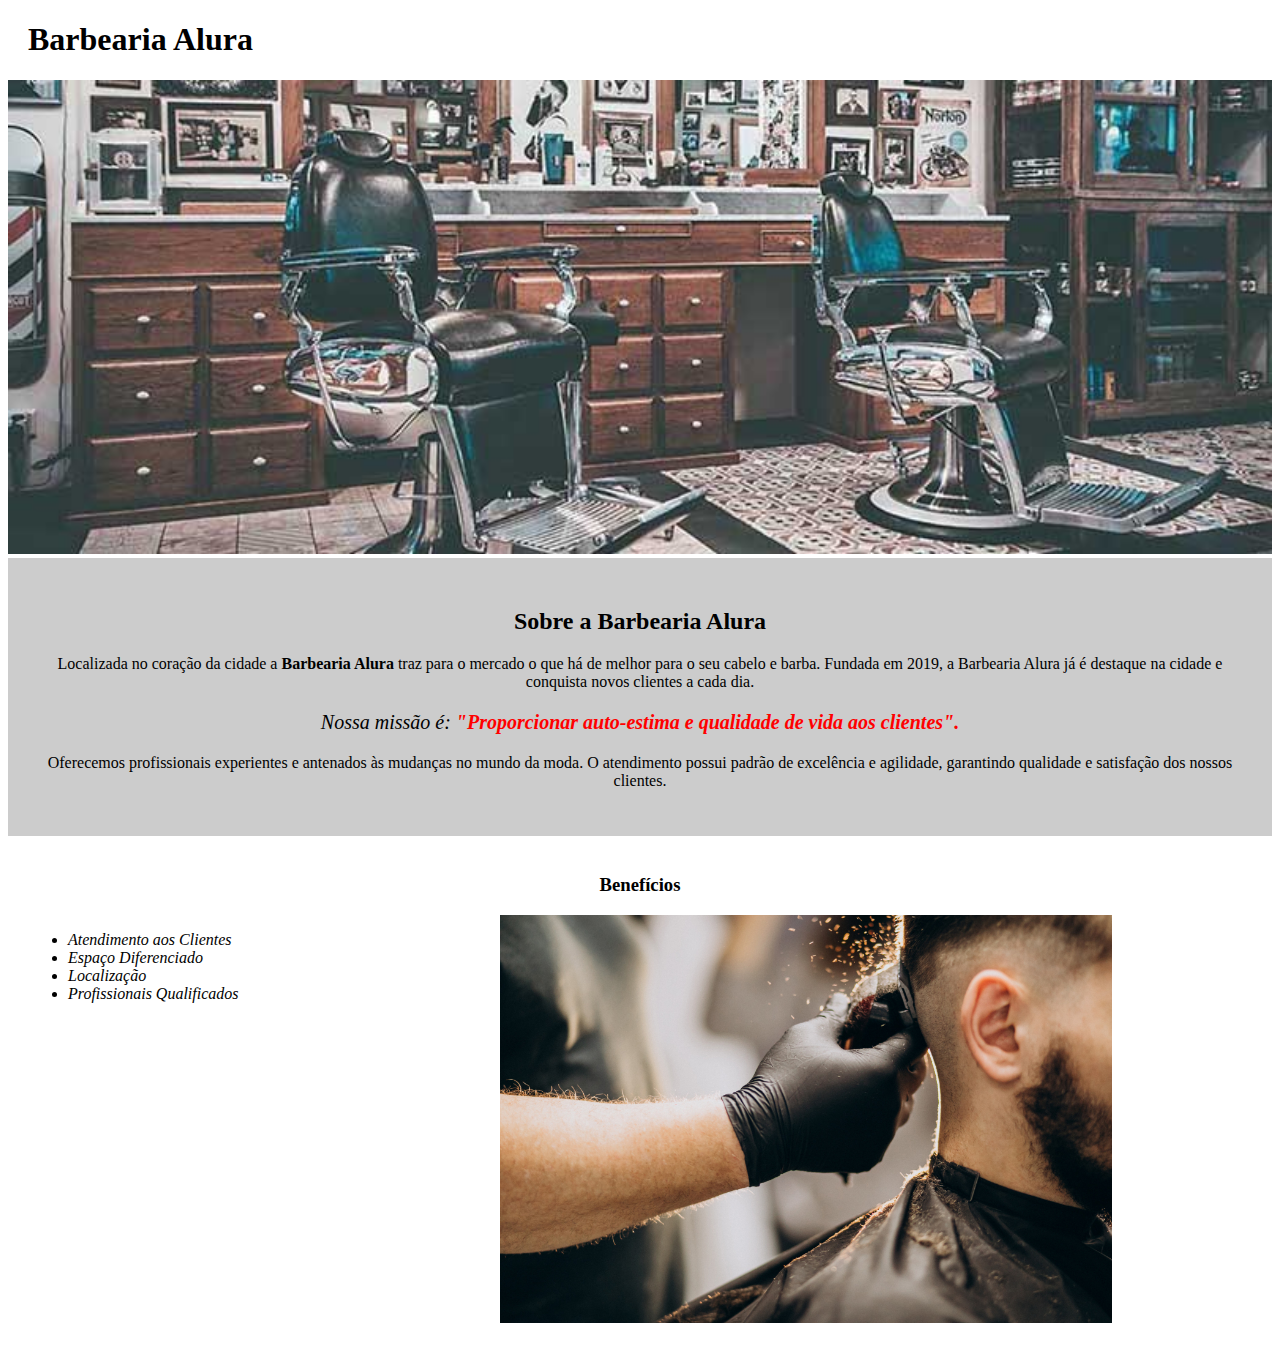
==== index.html @ 108c7690 "primeiro commmit com a página home, contato e produtos iniciadas" ====
<!DOCTYPE html>
<html lang="pt-br">

    <head>
        <meta charset="UTF-8">
        <link rel="stylesheet" href="style-home.css">
        
        <title>Primeiro Curso Alura</title>
    </head>
    <body>
        <header>
            <h1 class="titulo-principal">Barbearia Alura</h1>
        </header>
        <img id="banner" src="banner.jpg">

        <div class="principal">
            <h2 class="titulo-centralizado">Sobre a Barbearia Alura</h2>
        
            <p >Localizada no coração da cidade a <strong>Barbearia Alura</strong> traz para o mercado o que há de melhor para o seu cabelo e barba. Fundada em 2019, a Barbearia Alura já é destaque na cidade e conquista novos clientes a cada dia.</p>
        
            <p id="missao"><em> Nossa missão é: <strong>"Proporcionar auto-estima e qualidade de vida aos clientes".</strong></em></p>
        
            <p>Oferecemos profissionais experientes e antenados às mudanças no mundo da moda. O atendimento possui padrão de excelência e agilidade, garantindo qualidade e satisfação dos nossos clientes.</p>
        </div>

        <div class="beneficios">
            <h3 class="titulo-centralizado">Benefícios</h3>
            <ul>
                <li class="itens">Atendimento aos Clientes</li>
                <li class="itens">Espaço Diferenciado</li>
                <li class="itens">Localização</li>
                <li class="itens">Profissionais Qualificados</li>
            </ul>

            <img src="client-doing-hair-cut-barber-shop-salon (1).jpg" class="imagem-beneficios">

        </div>

    </body>

</html>
---- style-home.css ----
#banner{
    width: 100%;
}

.principal{
    background: #CCCCCC;
    padding: 30px;
}
.titulo-principal{
    padding-left: 20px;
}
.titulo-centralizado{
    text-align: center;
}

p{
    text-align: center;
}

#missao{
    font-size: 20px;
}

em strong{
    color: red;
}

.itens{
    font-style: italic;
}

.beneficios{
    background:#FFFFFF;
    padding: 20px;
}

ul{
    display: inline-block;
    vertical-align: top;
    width: 20%;
    margin-right: 15%;
}

.imagem-beneficios{
    width: 50%;
}
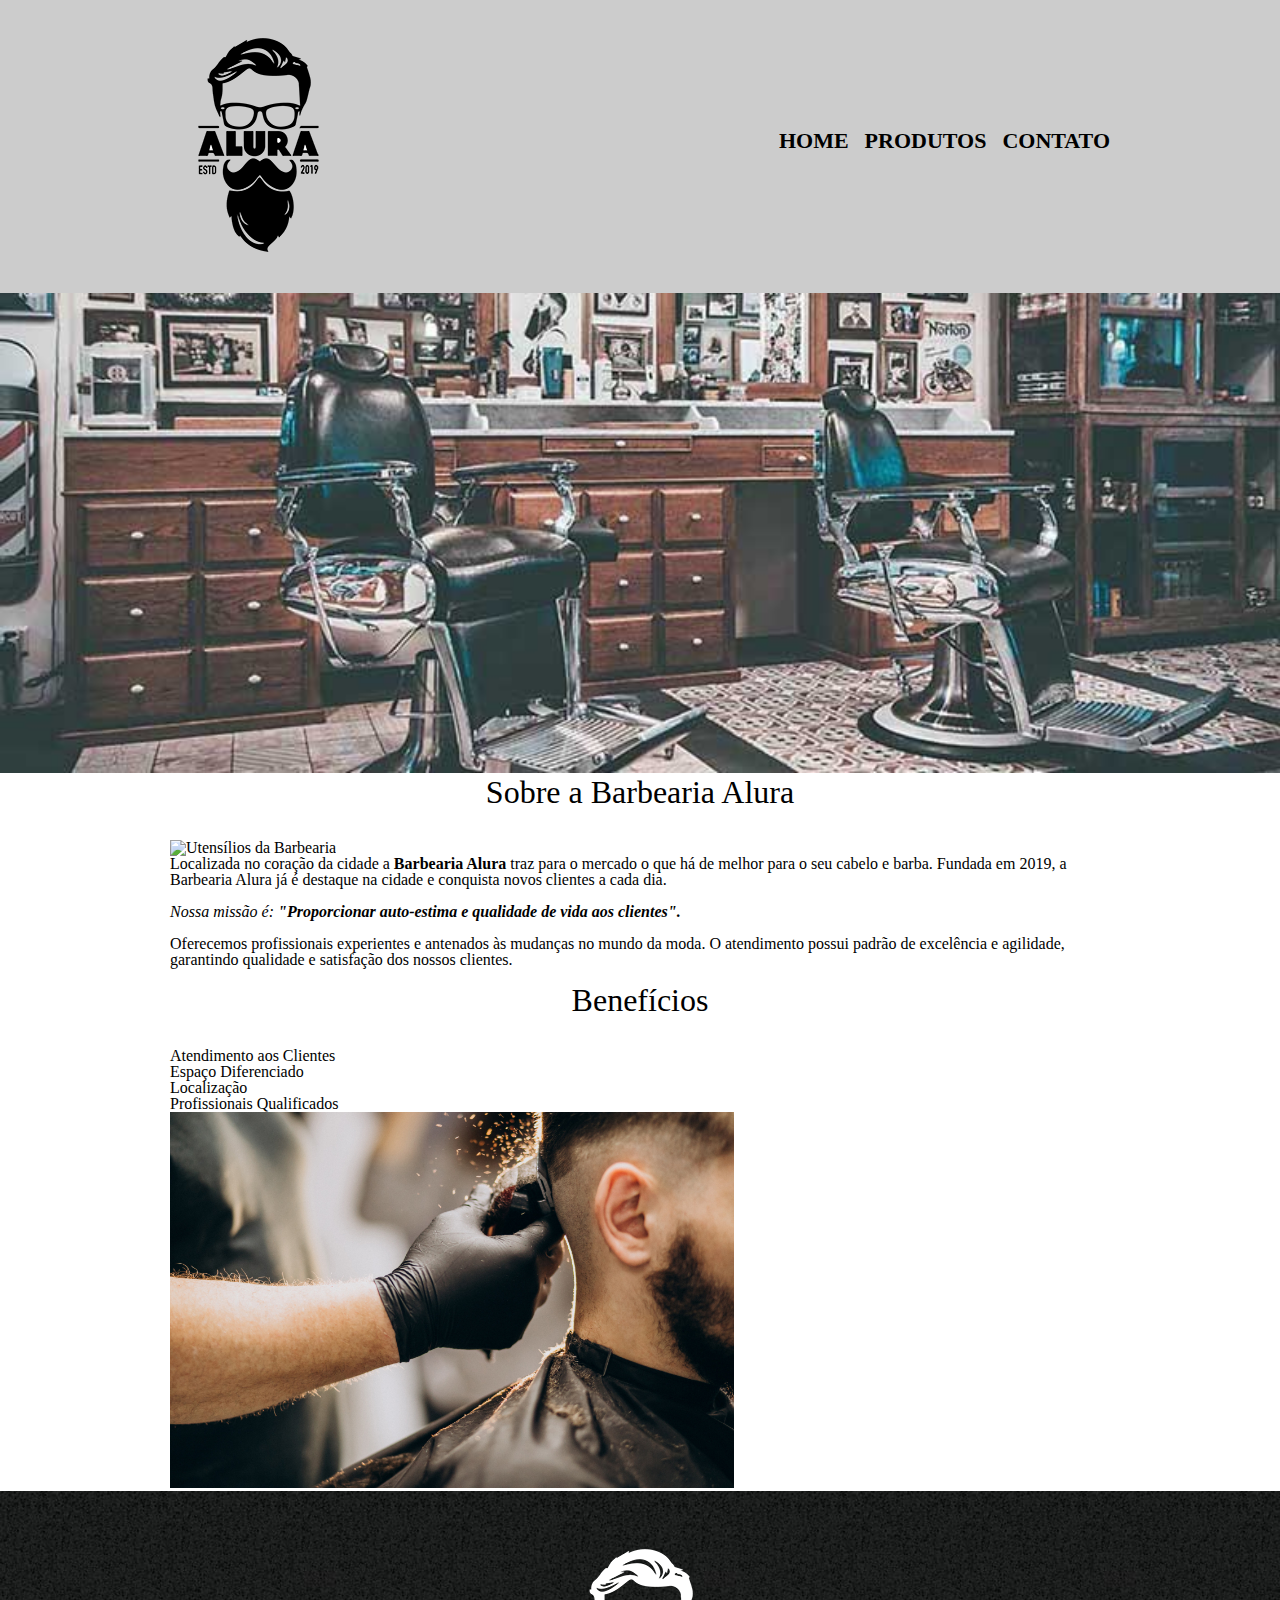
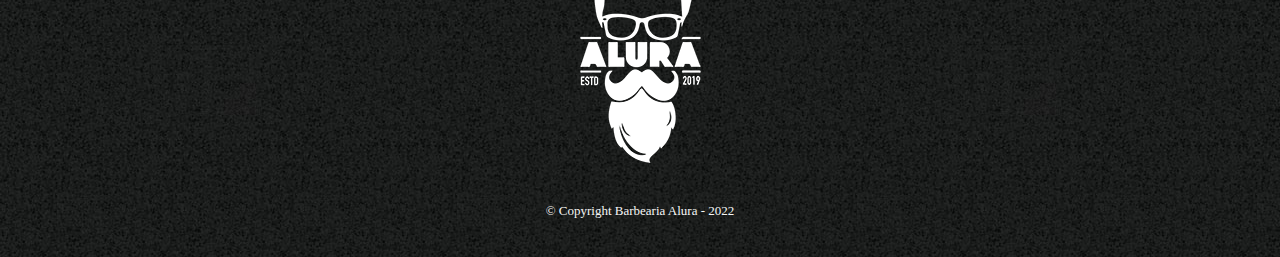
==== commit 63e52d1d: "padronização do header e footer da página home; e melhora da semântica do código" ====
--- a/index.html
+++ b/index.html
@@ -3,39 +3,56 @@
 
     <head>
         <meta charset="UTF-8">
-        <link rel="stylesheet" href="style-home.css">
-        
+        <link rel="stylesheet" href="reset.css">
+        <link rel="stylesheet" href="style.css"> 
         <title>Primeiro Curso Alura</title>
     </head>
     <body>
         <header>
-            <h1 class="titulo-principal">Barbearia Alura</h1>
+            <div class="caixa">
+                <h1><img src="logo.png"></h1>
+                <nav>
+                    <ul>
+                        <li><a href="index.html" target="blank">Home</a></li>
+                        <li><a href="produtos.html" target="blank">Produtos</a></li>
+                        <li><a href="contato.html" target="blank">Contato</a></li>
+                    </ul>
+                </nav>
+        </div>
         </header>
-        <img id="banner" src="banner.jpg">
 
-        <div class="principal">
-            <h2 class="titulo-centralizado">Sobre a Barbearia Alura</h2>
-        
-            <p >Localizada no coração da cidade a <strong>Barbearia Alura</strong> traz para o mercado o que há de melhor para o seu cabelo e barba. Fundada em 2019, a Barbearia Alura já é destaque na cidade e conquista novos clientes a cada dia.</p>
-        
-            <p id="missao"><em> Nossa missão é: <strong>"Proporcionar auto-estima e qualidade de vida aos clientes".</strong></em></p>
-        
-            <p>Oferecemos profissionais experientes e antenados às mudanças no mundo da moda. O atendimento possui padrão de excelência e agilidade, garantindo qualidade e satisfação dos nossos clientes.</p>
-        </div>
+        <img class="banner" src="banner.jpg">
 
-        <div class="beneficios">
-            <h3 class="titulo-centralizado">Benefícios</h3>
-            <ul>
-                <li class="itens">Atendimento aos Clientes</li>
-                <li class="itens">Espaço Diferenciado</li>
-                <li class="itens">Localização</li>
-                <li class="itens">Profissionais Qualificados</li>
-            </ul>
+        <main>
+            <section class="principal">
+                <h2 class="titulo-principal">Sobre a Barbearia Alura</h2>
+                
+                <img class="utensilios" src="utensilios.jpg" alt="Utensílios da Barbearia">
+                <p >Localizada no coração da cidade a <strong>Barbearia Alura</strong> traz para o mercado o que há de melhor para o seu cabelo e barba. Fundada em 2019, a Barbearia Alura já é destaque na cidade e conquista novos clientes a cada dia.</p>
+            
+                <p id="missao"><em> Nossa missão é: <strong>"Proporcionar auto-estima e qualidade de vida aos clientes".</strong></em></p>
+            
+                <p>Oferecemos profissionais experientes e antenados às mudanças no mundo da moda. O atendimento possui padrão de excelência e agilidade, garantindo qualidade e satisfação dos nossos clientes.</p>
+            </section>
 
-            <img src="client-doing-hair-cut-barber-shop-salon (1).jpg" class="imagem-beneficios">
+            <section class="beneficios">
+                <h3 class="titulo-principal">Benefícios</h3>
+                <ul>
+                    <li class="itens">Atendimento aos Clientes</li>
+                    <li class="itens">Espaço Diferenciado</li>
+                    <li class="itens">Localização</li>
+                    <li class="itens">Profissionais Qualificados</li>
+                </ul>
 
-        </div>
+                <img src="client-doing-hair-cut-barber-shop-salon (1).jpg" class="imagem-beneficios">
 
+            </section>
+        </main>
+
+        <footer>
+            <img src="logo-branco.png">
+            <p class="copyright">&copy; Copyright Barbearia Alura - 2022</p>
+        </footer>
     </body>
 
 </html>
--- a/style.css
+++ b/style.css
@@ -0,0 +1,181 @@
+header{
+    background: #CCCCCC;
+    padding: 20px;
+}
+
+.caixa{
+    position: relative;
+    width: 940px;
+    margin: 0 auto;
+}
+nav{
+    position: absolute;
+    top: 110px;
+    right: 0px;
+}
+nav li{
+    display: inline;
+    margin: 0 0 0 12px;
+}
+
+nav a{
+    text-transform: uppercase;
+    color: black;
+    font-weight: bold;
+    font-size: 22px;
+    text-decoration: none;
+}
+
+nav a:hover{
+    color: goldenrod;
+    font-weight: bold;
+}
+
+.produtos{
+    width: 940px;
+    margin: 0 auto;
+    padding:50px 0;
+}
+.produtos li{
+    display: inline-block;
+    text-align: center;
+    vertical-align: top;
+    width: 30%;
+    margin: 0 1.5%;
+    padding: 30px 20px;
+    box-sizing: border-box;
+    border: 3px solid #000;
+    border-radius: 15px;
+}
+
+.produtos li:hover{
+    border-color: goldenrod;
+}
+
+.produtos li:hover h2{
+    font-size: 35px;
+    font-weight: bold;
+}
+
+.produtos li:active{
+    border-color: greenyellow;
+}
+
+.produtos h2{
+    font-size: 30px;
+    font-weight: bold;
+}
+
+.produto-descricao{
+    font-size: 18px;
+}
+.produto-preco{
+    font-size: 22px;
+    font-weight: bold;
+    margin-top: 10px;
+}
+
+footer{
+    text-align: center;
+    background: url(bg.jpg);
+    padding: 40px 0;
+}
+
+.copyright{
+    color: whitesmoke;
+    font-size: 13px;
+    margin-top: 20px;
+    
+}
+
+main{
+    width: 940px;
+    margin: 0 auto;
+}
+
+form{
+    margin: 40px 0;
+}
+
+form label, form legend{
+    display: block;
+    font-size: 20px;
+    margin: 0 0 10px;
+}
+
+.input-padrao{
+    display: block;
+    margin: 0 0 20px;
+    padding: 10px 25px;
+    width: 50%;
+}
+
+.checkbox{
+    margin: 20px 0;
+}
+
+.enviar{
+    width: 40%;
+    padding: 15px 0;
+    background: orange;
+    color: white;
+    border-style: none;
+    border-radius: 5px;
+    font-weight: bold;
+    font-size: 18px;
+    transition: 0.8s all ease;
+    cursor: pointer;
+}
+
+.enviar:hover{
+    background: orangered;
+    transform: scale(1.1);
+}
+
+table{
+    margin: 20px 0 40px;
+}
+
+thead{
+    background: #555555;
+    color: white;
+    font-weight: bold;
+}
+
+th, td{
+    border: 1px solid black;
+    padding: 8px 15px;
+}
+
+
+/* CSS da página Home */
+
+.banner{
+    width: 100%;
+}
+
+.titulo-principal{
+    text-align: center;
+    font-size: 2em;
+    margin: 0 0 1em;
+}
+
+.principal p{
+    margin: 0 0 1em;
+}
+
+.principal strong{
+    font-weight: bold;
+}
+
+.principal em{
+    font-style: italic;
+}
+
+.imagem-beneficios{
+    width: 60%;
+}
+
+.utensilios{
+    
+}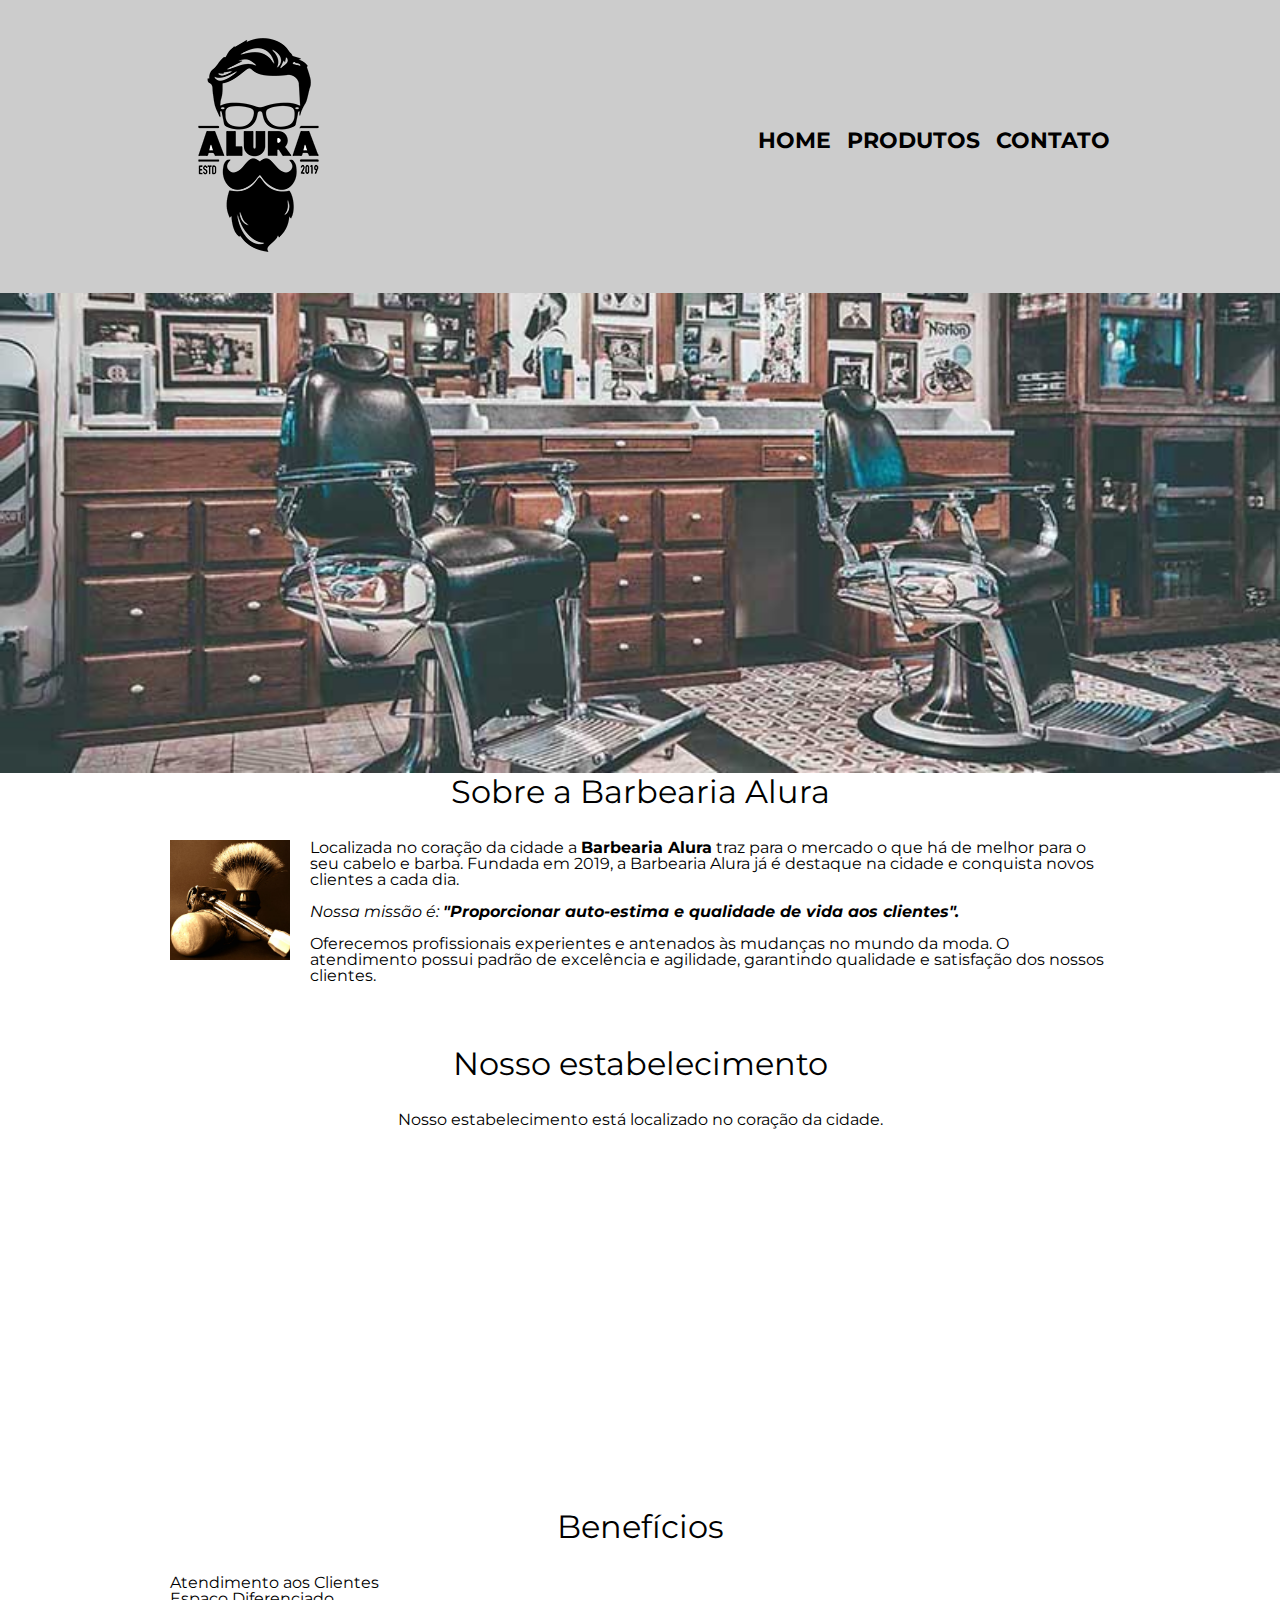
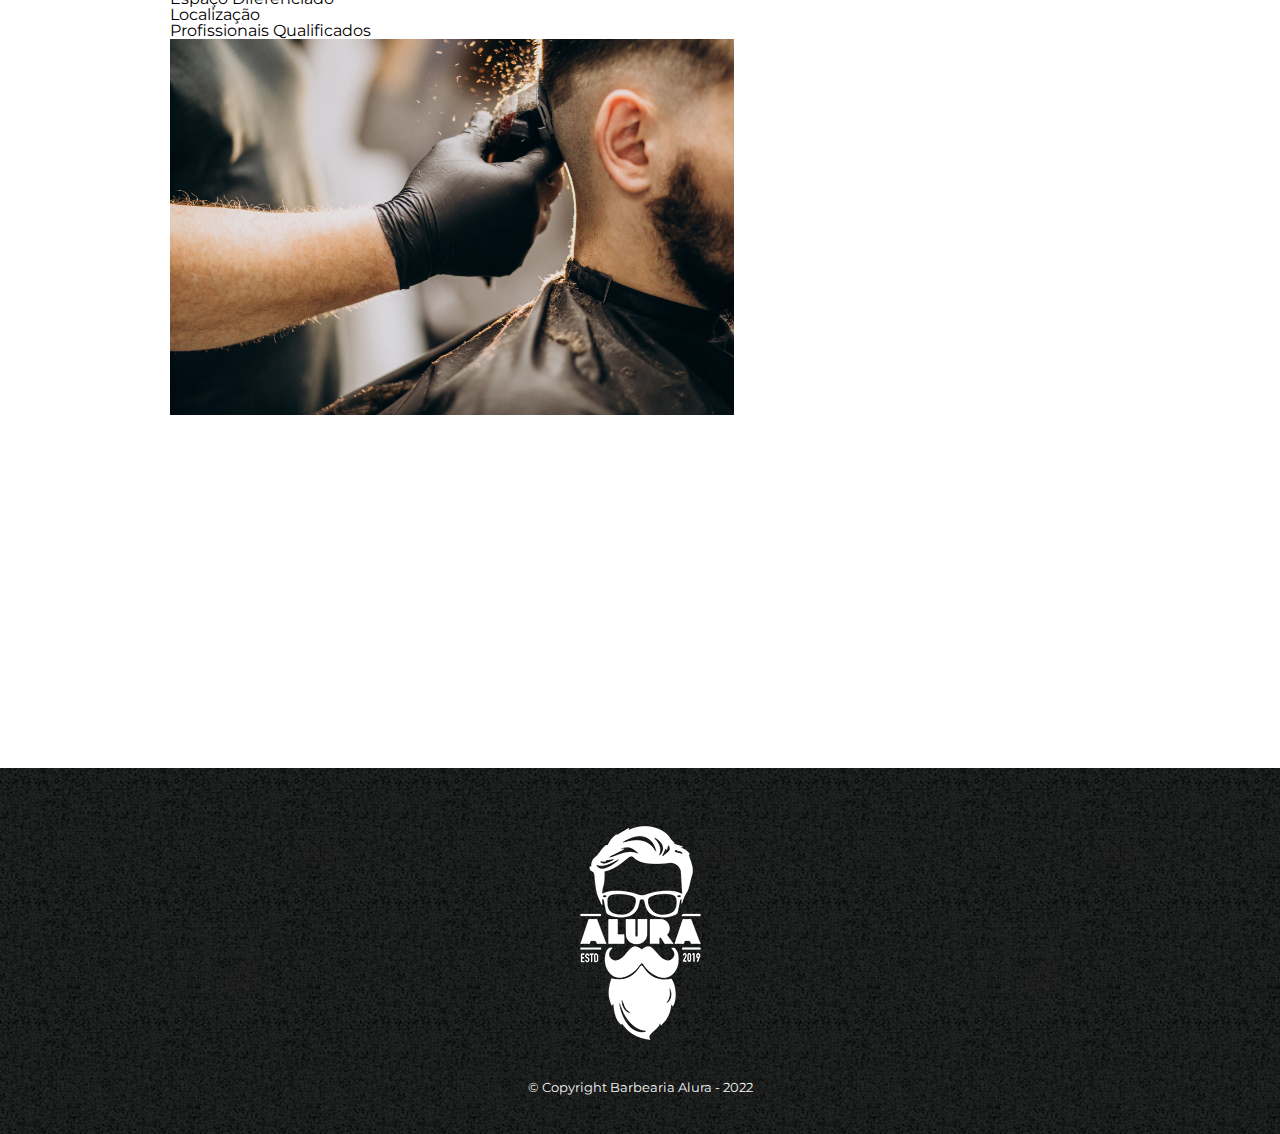
==== commit 09a191b7: "add do mapa e vídeo na página home" ====
--- a/index.html
+++ b/index.html
@@ -5,6 +5,7 @@
         <meta charset="UTF-8">
         <link rel="stylesheet" href="reset.css">
         <link rel="stylesheet" href="style.css"> 
+        <link href="https://fonts.googleapis.com/css2?family=Montserrat:wght@300&display=swap" rel="stylesheet">
         <title>Primeiro Curso Alura</title>
     </head>
     <body>
@@ -35,6 +36,12 @@
                 <p>Oferecemos profissionais experientes e antenados às mudanças no mundo da moda. O atendimento possui padrão de excelência e agilidade, garantindo qualidade e satisfação dos nossos clientes.</p>
             </section>
 
+            <section class="mapa">
+                <h3 class="titulo-principal">Nosso estabelecimento</h3>
+                <p>Nosso estabelecimento está localizado no coração da cidade.</p>
+                <iframe src="https://www.google.com/maps/embed?pb=!1m18!1m12!1m3!1d58513.834983415276!2d-46.62718308634503!3d-23.56432415325076!2m3!1f0!2f0!3f0!3m2!1i1024!2i768!4f13.1!3m3!1m2!1s0x94ce59541c6c79c3%3A0x36b90a85f0f8cb33!2sGrupo%20Alura!5e0!3m2!1spt-BR!2sbr!4v1643679771637!5m2!1spt-BR!2sbr" 
+                width="100%" height="300" style="border:0;" allowfullscreen="" loading="lazy"></iframe>
+            </section>
             <section class="beneficios">
                 <h3 class="titulo-principal">Benefícios</h3>
                 <ul>
@@ -45,7 +52,12 @@
                 </ul>
 
                 <img src="client-doing-hair-cut-barber-shop-salon (1).jpg" class="imagem-beneficios">
-
+                
+                <div class="video">
+                    <iframe width="560" height="315" src="https://www.youtube.com/embed/wcVVXUV0YUY" 
+                    title="YouTube video player" frameborder="0" allow="accelerometer; autoplay; clipboard-write; 
+                    encrypted-media; gyroscope; picture-in-picture" allowfullscreen></iframe>
+                </div>
             </section>
         </main>
 
--- a/style.css
+++ b/style.css
@@ -1,7 +1,11 @@
+body{
+    font-family: 'Montserrat', sans-serif;
+}
 header{
     background: #CCCCCC;
     padding: 20px;
 }
+
 
 .caixa{
     position: relative;
@@ -158,6 +162,8 @@
     text-align: center;
     font-size: 2em;
     margin: 0 0 1em;
+    /* o clear limpa o atributo float para o resto do código */
+    clear: left;
 }
 
 .principal p{
@@ -177,5 +183,21 @@
 }
 
 .utensilios{
-    
+    width: 120px;
+    float: left;
+    margin: 0 20px 20px 0;
+}
+
+.mapa{
+    padding: 3em 0;
+}
+
+.mapa p{
+    margin: 0 0 2em;
+    text-align: center;
+}
+
+.video{
+    width: 560px;
+    margin: 1em auto;
 }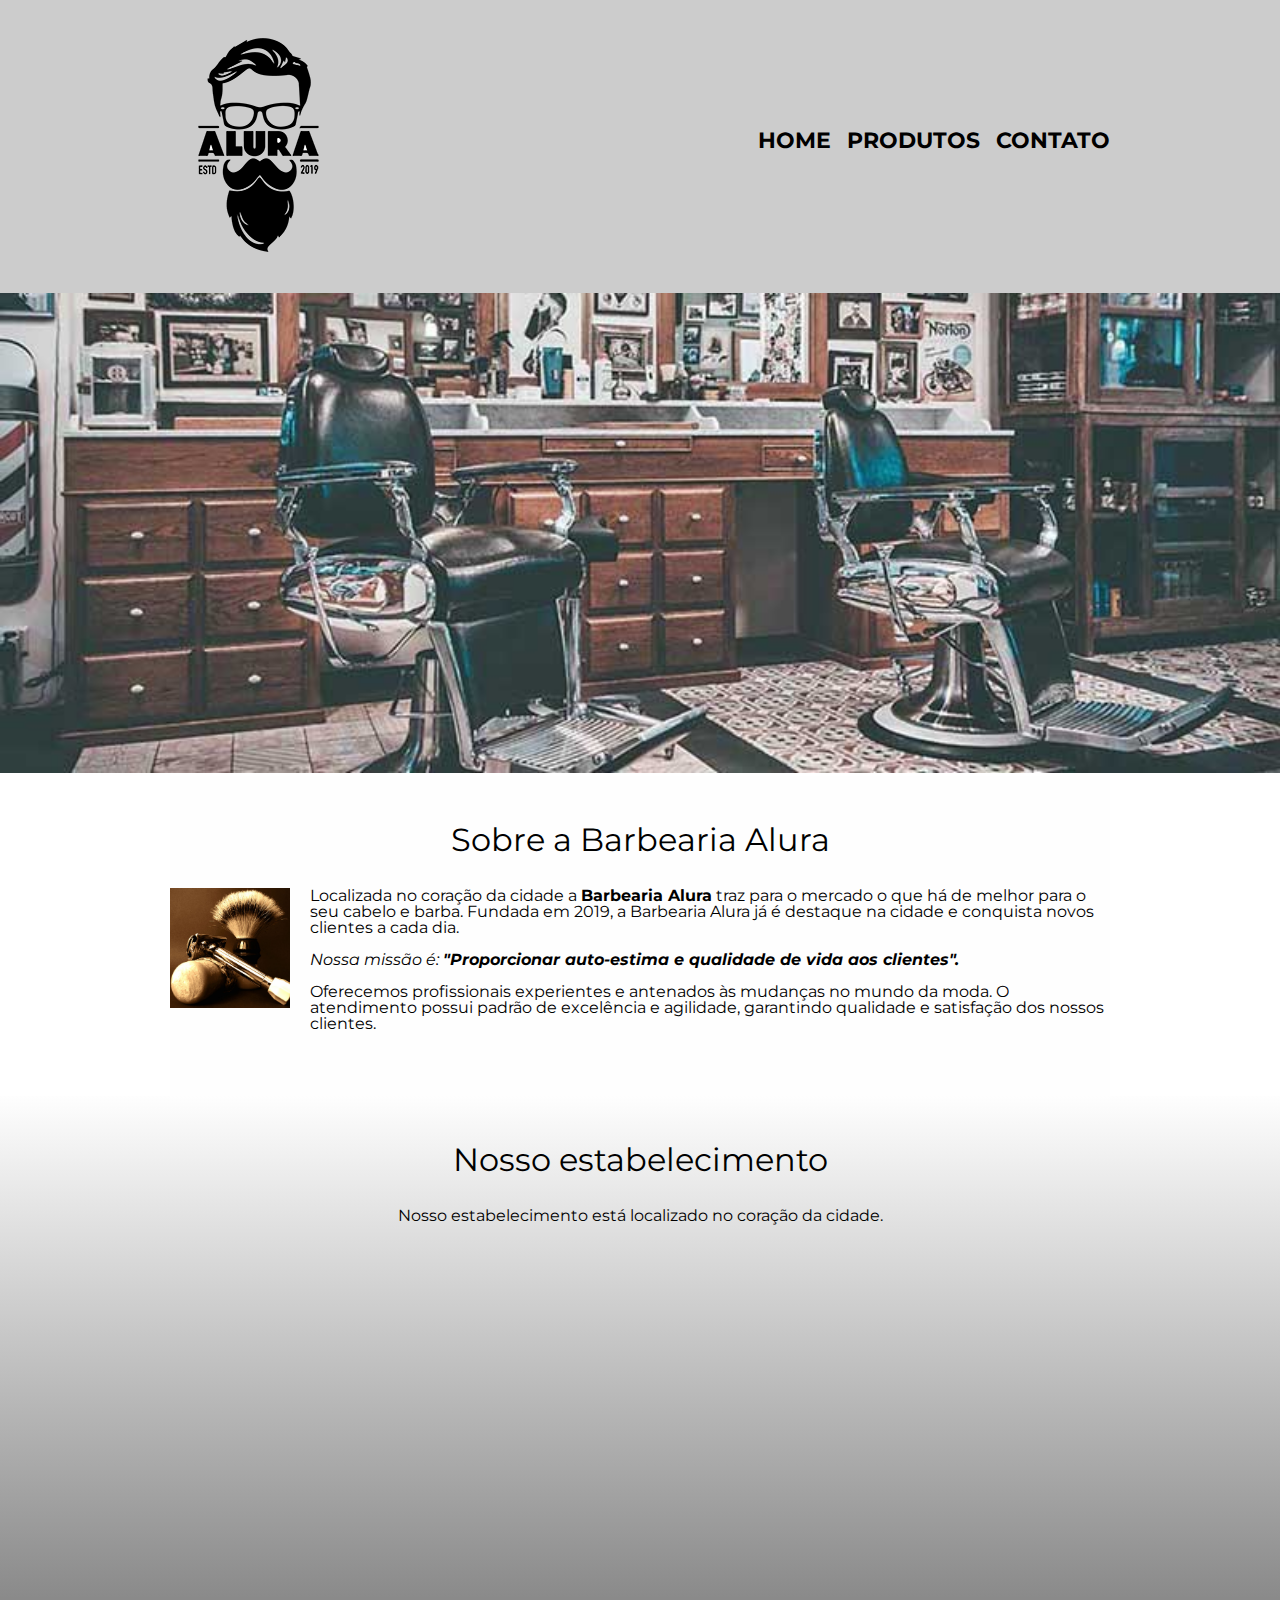
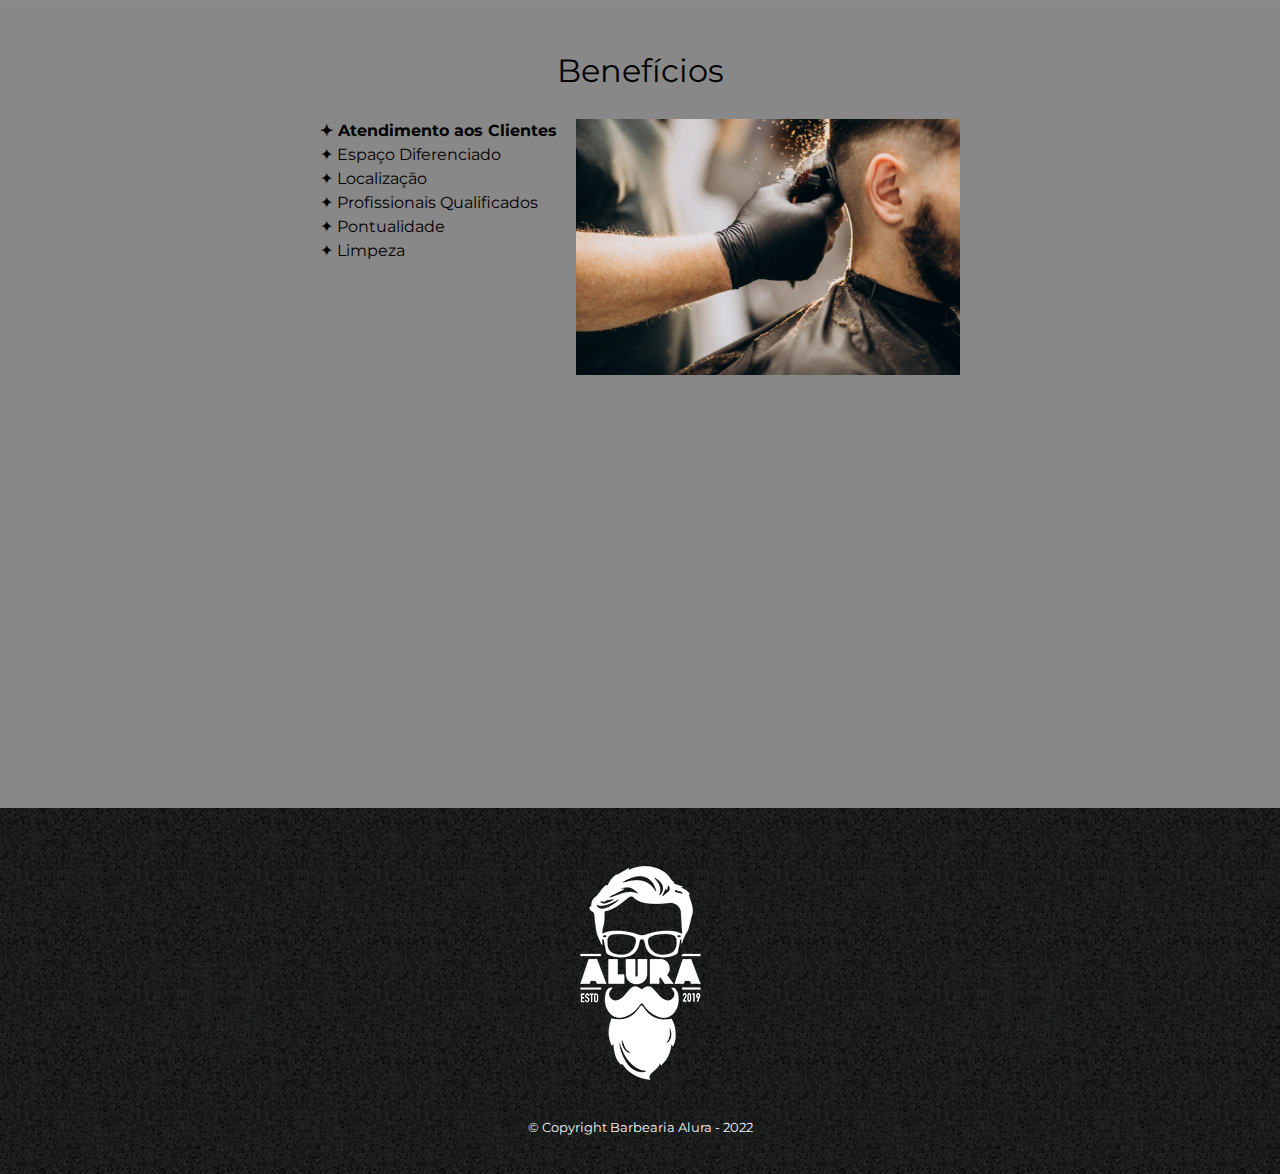
==== commit f5c48df2: "criação do gradiente e ajuste da sessão  benefícios" ====
--- a/index.html
+++ b/index.html
@@ -39,20 +39,28 @@
             <section class="mapa">
                 <h3 class="titulo-principal">Nosso estabelecimento</h3>
                 <p>Nosso estabelecimento está localizado no coração da cidade.</p>
-                <iframe src="https://www.google.com/maps/embed?pb=!1m18!1m12!1m3!1d58513.834983415276!2d-46.62718308634503!3d-23.56432415325076!2m3!1f0!2f0!3f0!3m2!1i1024!2i768!4f13.1!3m3!1m2!1s0x94ce59541c6c79c3%3A0x36b90a85f0f8cb33!2sGrupo%20Alura!5e0!3m2!1spt-BR!2sbr!4v1643679771637!5m2!1spt-BR!2sbr" 
-                width="100%" height="300" style="border:0;" allowfullscreen="" loading="lazy"></iframe>
+
+                <div class="mapa-conteudo">
+                    <iframe src="https://www.google.com/maps/embed?pb=!1m18!1m12!1m3!1d58513.834983415276!2d-46.62718308634503!3d-23.56432415325076!2m3!1f0!2f0!3f0!3m2!1i1024!2i768!4f13.1!3m3!1m2!1s0x94ce59541c6c79c3%3A0x36b90a85f0f8cb33!2sGrupo%20Alura!5e0!3m2!1spt-BR!2sbr!4v1643679771637!5m2!1spt-BR!2sbr" 
+                    width="100%" height="300" style="border:0;" allowfullscreen="" loading="lazy"></iframe>
+                </div>
             </section>
+
             <section class="beneficios">
+
                 <h3 class="titulo-principal">Benefícios</h3>
-                <ul>
-                    <li class="itens">Atendimento aos Clientes</li>
-                    <li class="itens">Espaço Diferenciado</li>
-                    <li class="itens">Localização</li>
-                    <li class="itens">Profissionais Qualificados</li>
-                </ul>
 
-                <img src="client-doing-hair-cut-barber-shop-salon (1).jpg" class="imagem-beneficios">
-                
+                <div class="conteudo-beneficios">
+                    <ul class="lista-beneficios">
+                        <li class="itens">Atendimento aos Clientes</li>
+                        <li class="itens">Espaço Diferenciado</li>
+                        <li class="itens">Localização</li>
+                        <li class="itens">Profissionais Qualificados</li>
+                        <li class="itens">Pontualidade</li>
+                        <li class="itens">Limpeza</li>
+                    </ul><img src="client-doing-hair-cut-barber-shop-salon (1).jpg" class="imagem-beneficios">                  
+                </div>
+
                 <div class="video">
                     <iframe width="560" height="315" src="https://www.youtube.com/embed/wcVVXUV0YUY" 
                     title="YouTube video player" frameborder="0" allow="accelerometer; autoplay; clipboard-write; 
--- a/style.css
+++ b/style.css
@@ -93,8 +93,7 @@
 }
 
 main{
-    width: 940px;
-    margin: 0 auto;
+   
 }
 
 form{
@@ -166,6 +165,13 @@
     clear: left;
 }
 
+.principal{
+    width: 940px;
+    margin: 0 auto;
+    padding: 3em 0;
+    background: #FEFEFE;
+}
+
 .principal p{
     margin: 0 0 1em;
 }
@@ -176,6 +182,53 @@
 
 .principal em{
     font-style: italic;
+}
+
+.mapa{
+    padding: 3em 0;
+    background: linear-gradient(#FEFEFE, #888888);
+}
+
+.mapa p{
+    margin: 0 0 2em;
+    text-align: center;
+}
+
+.mapa-conteudo{
+    width: 940px;
+    margin: 0 auto;
+}
+
+.beneficios{
+    padding: 3em 0;
+    background: #888888;
+}
+
+.conteudo-beneficios{
+    width: 640px;
+    margin: 0 auto;
+
+}
+
+.lista-beneficios{
+    width: 40%;
+    display: inline-block;
+    vertical-align: top;
+}
+
+.itens{
+    line-height: 1.5;
+
+}
+
+.itens::before{
+    content: "✦ ";
+}
+/*itens:first-child é um pseudo elemento que marca o primeiro item da lista,
+sem a necessidade de criar uma nova classe pro item, marcar com o id ou alterar direto no html
+last-child / nth-child são outras formas */
+.itens:first-child{
+    font-weight: bold;
 }
 
 .imagem-beneficios{
@@ -188,16 +241,7 @@
     margin: 0 20px 20px 0;
 }
 
-.mapa{
-    padding: 3em 0;
-}
-
-.mapa p{
-    margin: 0 0 2em;
-    text-align: center;
-}
-
 .video{
     width: 560px;
-    margin: 1em auto;
+    margin: 2em auto;
 }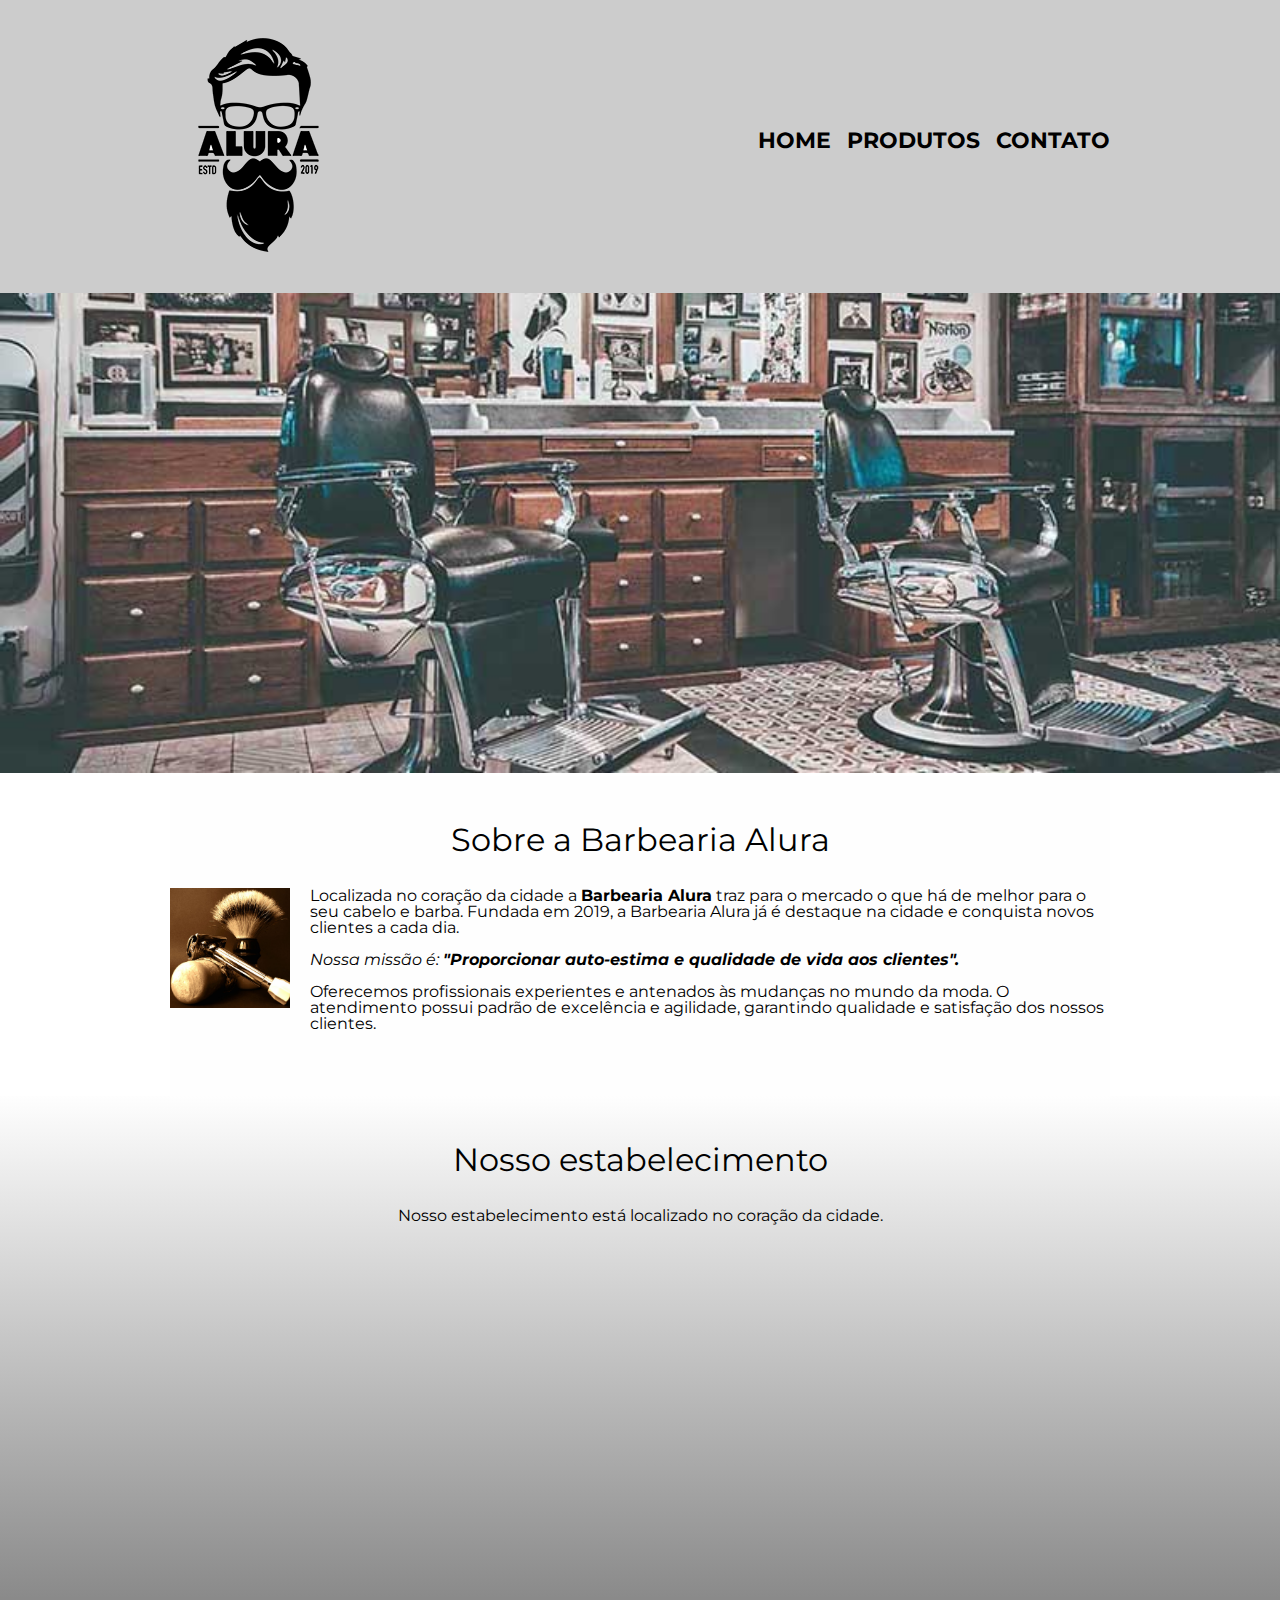
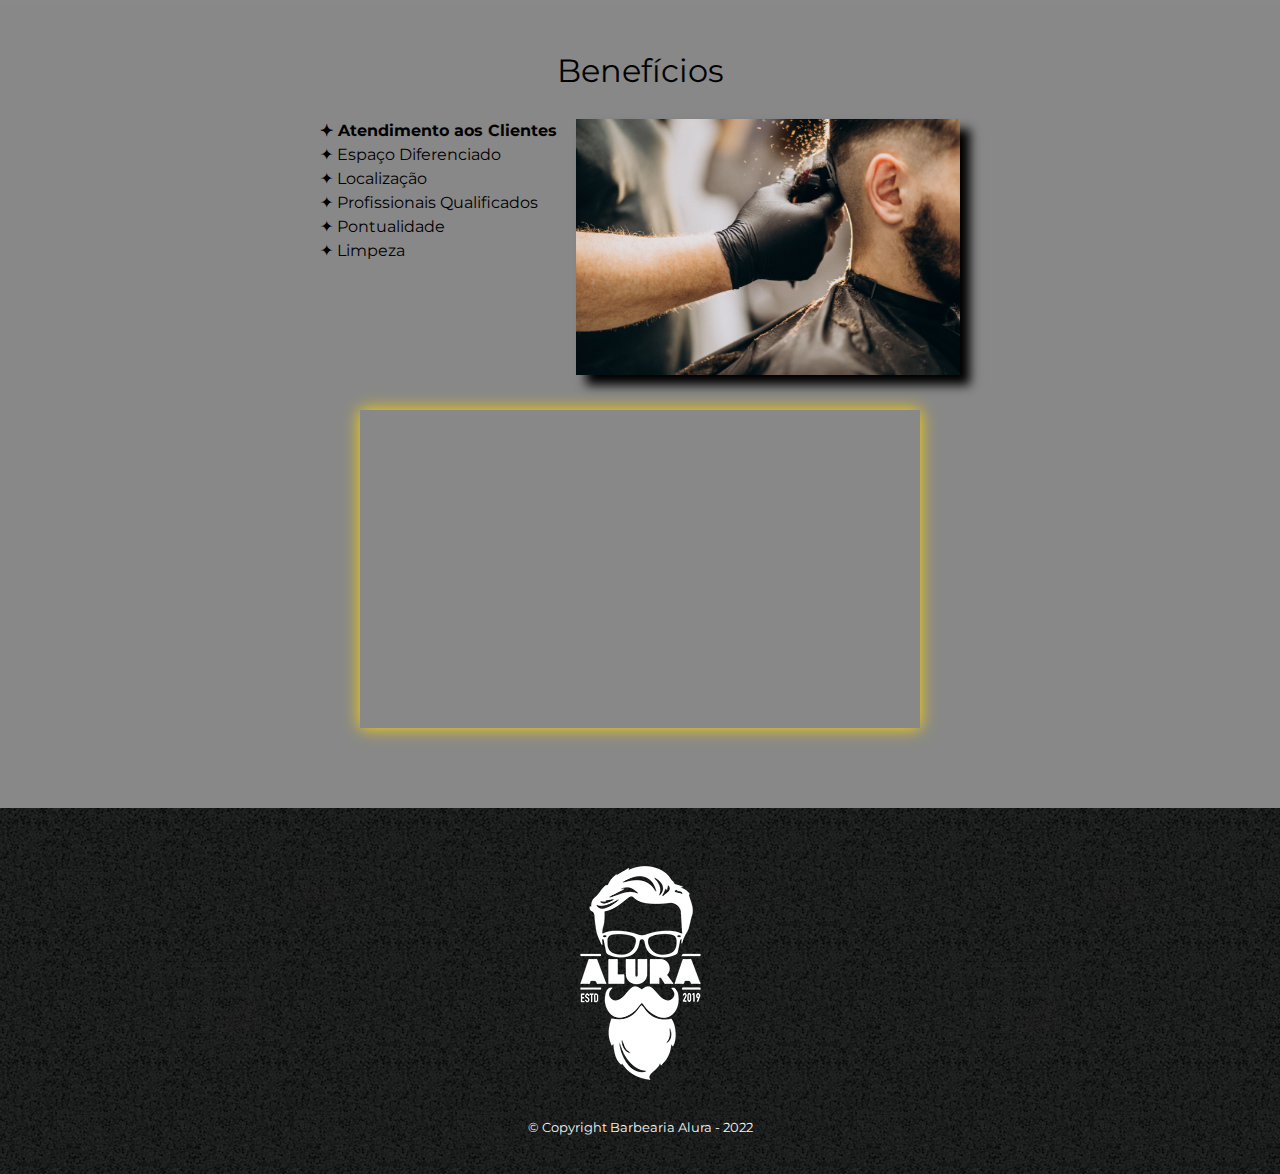
==== commit 088114d7: "add box-shadow no vídeo, add responsividade  max-width 480px" ====
--- a/index.html
+++ b/index.html
@@ -3,10 +3,12 @@
 
     <head>
         <meta charset="UTF-8">
+        <meta name="viewport" content="width=device-width">
+        <title>Barbearia Alura</title>
+
         <link rel="stylesheet" href="reset.css">
         <link rel="stylesheet" href="style.css"> 
         <link href="https://fonts.googleapis.com/css2?family=Montserrat:wght@300&display=swap" rel="stylesheet">
-        <title>Primeiro Curso Alura</title>
     </head>
     <body>
         <header>
--- a/style.css
+++ b/style.css
@@ -5,7 +5,6 @@
     background: #CCCCCC;
     padding: 20px;
 }
-
 
 .caixa{
     position: relative;
@@ -92,10 +91,6 @@
     
 }
 
-main{
-   
-}
-
 form{
     margin: 40px 0;
 }
@@ -163,6 +158,7 @@
     margin: 0 0 1em;
     /* o clear limpa o atributo float para o resto do código */
     clear: left;
+    
 }
 
 .principal{
@@ -233,8 +229,16 @@
 
 .imagem-beneficios{
     width: 60%;
-}
-
+    opacity: 1;
+    transition: 400ms;
+    /* box-shadow cria um efeito de sombra no elemento */
+    box-shadow: 10px 10px 10px #000000;
+}
+
+.imagem-beneficios:hover{
+    opacity: 0.3;
+
+}
 .utensilios{
     width: 120px;
     float: left;
@@ -244,4 +248,40 @@
 .video{
     width: 560px;
     margin: 2em auto;
+    box-shadow: 0 0 1em gold;
+}
+
+/* responsividade */
+
+@media screen and (max-width: 480px) {
+    .caixa, .principal, .conteudo-beneficios, .mapa-conteudo, .video, .produtos{
+        width: auto;
+    }
+    h1 {
+        text-align: center;
+    }
+    nav{
+        position: static;
+    }
+    nav a{
+        font-size: 21px;
+    }
+    .lista-beneficios, .imagem-beneficios, .produtos li{
+        width: 100%;
+    }
+    .produtos li{
+        margin: 2% 1%;
+    }
+    .input-padrao{
+        width: 86.5%;
+        margin: 5px 3px;
+        padding: 11px 20px;
+    }
+    .enviar{
+        width: 100%;
+        margin: 10px 3px 0 3px;
+    }
+    table{
+        margin: 10% 25%;
+    }
 }